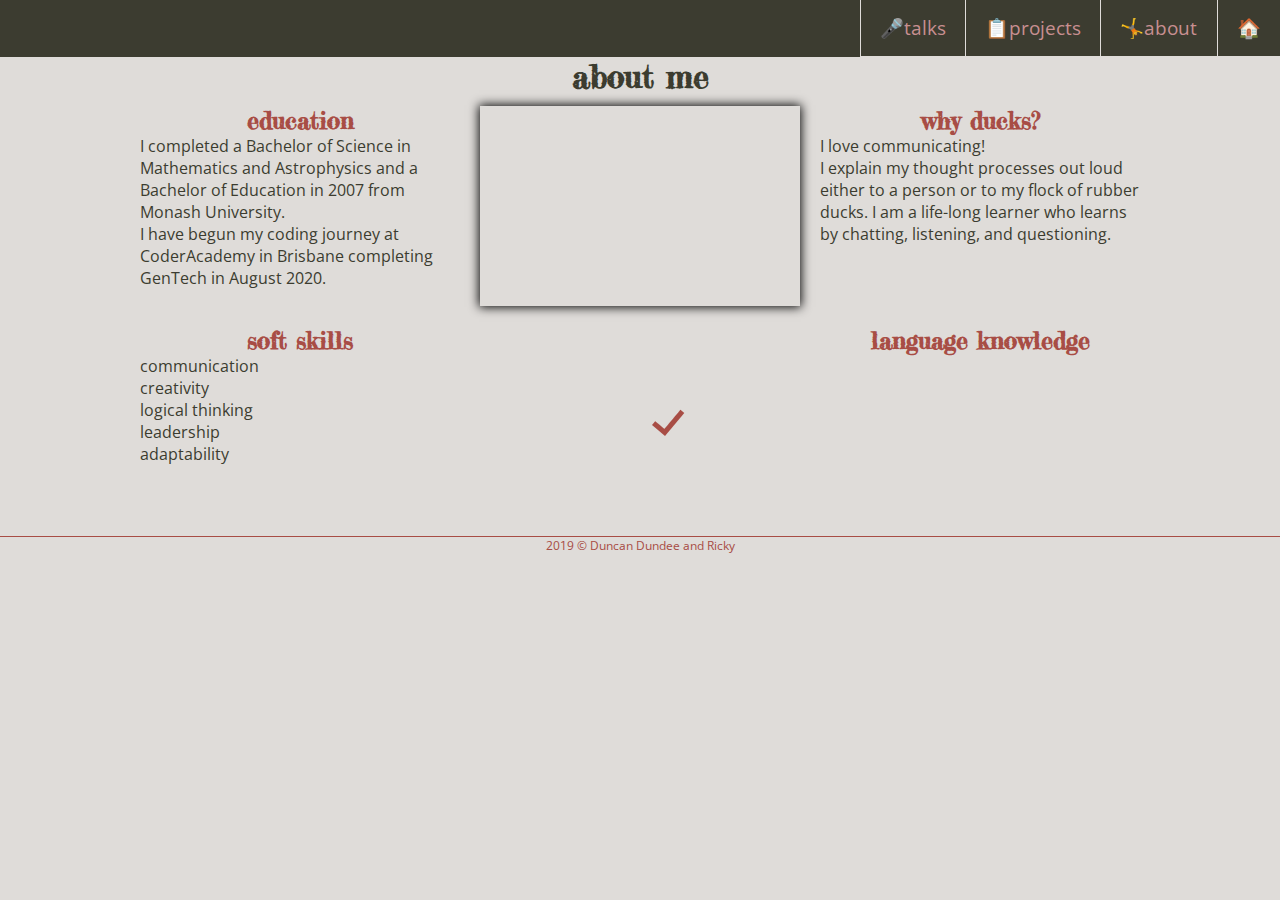
==== about.html @ 8b845032 "file structure changed so that it can be published on git pages" ====
<!DOCTYPE html>
<html lang="en">

<head>
    <meta charset="UTF-8">
    <meta name="viewport" content="width=device-width, initial-scale=1.0">
    <meta http-equiv="X-UA-Compatible" content="ie=edge">
    <link href="main.css" rel="stylesheet"/>
    <link href="https://fonts.googleapis.com/css?family=Fredericka+the+Great|Open+Sans:300,400,400i,800|Shadows+Into+Light|Source+Code+Pro:400,700&display=swap" rel="stylesheet">
    <title>Shauna McCormack</title>

<body>
    <header class="head">
        <nav class="nav">
            <ul>
                <li><a href="index.html">&#x1f3e0;</a></li>
                <li><a href="about.html">&#129336;about</a></li>
                <li><a href="project.html">&#128203;projects</a></li>
                <li><a href="talks.html">&#127908;talks</a></li>
            </ul>
        </nav>
    </header>

    <h1>about me</h1>
    <div class="container">
        
        <div class="block">
            <h2>education</h2>
            <p>I completed a Bachelor of Science in Mathematics and Astrophysics and a Bachelor of Education in 2007 from Monash University.</p>
            <p>I have begun my coding journey at CoderAcademy in Brisbane completing GenTech in August 2020.</p>
        </div> 

        <div class="block my-face">
            <div class="a">
                <div class="b">
                    <div class="c"></div>
                </div>
            </div>
        </div>

        <div class="block">
            <h2>why ducks?</h2>
            <p>I love communicating! </p>
            <p>I explain my thought processes out loud either to a person or to my flock of rubber ducks. I am a life-long learner who learns by chatting, listening, and questioning.</p>
        </div>
        
        <div class="block">
            <h2>soft skills</h2>
            <p><span class="tick"></span>
                communication</p>
            <p>creativity</p>
            <p>logical thinking</p>
            <p>leadership</p>
            <p>adaptability</p>
        </div>

        <div class="block"></div>

        <div class="block">
            <h2>language knowledge</h2>
        </div>

    </div>
    <footer class="footer">2019 &copy Duncan Dundee and Ricky</footer>

</body>
</html>
---- main.css ----
* {
  margin: 0;
  padding: 0;
}

body {
  font-family: 'Open Sans', sans-serif;
  background-color: #DFDCD9;
  color: #3C3C30;
}

h1 {
  font-family: 'Fredericka the Great', cursive;
  color: #3C3C30;
  text-align: center;
}

h2 {
  font-family: 'Fredericka the Great', cursive;
  color: #A84D45;
  text-align: center;
}

.wrapper {
  display: -ms-grid;
  display: grid;
  grid-gap: 2em;
  -ms-grid-columns: 100%;
      grid-template-columns: 100%;
      grid-template-areas: "header" "content" "ducks" "footer";
}

.head {
  -ms-grid-row: 1;
  -ms-grid-column: 1;
  grid-area: header;
}

ul {
  list-style-type: none;
  margin: 0;
  padding: 0;
  overflow: hidden;
  width: 100vw;
  background-color: #3C3C30;
}

li a {
  text-decoration: none;
  display: block;
  color: #C88F90;
  text-align: center;
  padding: .5em 1em;
  border-bottom: #DFDCD9 1px solid;
}

.content {
  -ms-grid-row: 2;
  -ms-grid-column: 1;
  grid-area: content;
  height: 100%;
  width: auto;
  display: -webkit-box;
  display: -ms-flexbox;
  display: flex;
  -webkit-box-orient: vertical;
  -webkit-box-direction: normal;
      -ms-flex-direction: column;
          flex-direction: column;
  -ms-flex-pack: distribute;
      justify-content: space-around;
  text-align: center;
  padding: 1.5em;
}

a {
  text-decoration: none;
  color: #A84D45;
}

a:hover {
  color: #DFDCD9;
  background-color: #A84D45;
  opacity: 75%;
  border-radius: 5%;
}

a:focus-within {
  background-color: #A84D45;
  color: #DFDCD9;
  opacity: 75%;
  border-radius: 5%;
}

div.ducks {
  height: 90%;
  -ms-grid-row: 3;
  -ms-grid-column: 1;
  grid-area: ducks;
  display: -webkit-box;
  display: -ms-flexbox;
  display: flex;
  -webkit-box-orient: vertical;
  -webkit-box-direction: normal;
      -ms-flex-direction: column;
          flex-direction: column;
  -webkit-box-pack: center;
      -ms-flex-pack: center;
          justify-content: center;
  margin: 0.5em;
}

div.ducks img {
  width: 90%;
  border-radius: 5%;
  padding: 1em;
}

div.ducks .name-box {
  width: 90%;
  background-color: #C88F90;
  color: #DFDCD9;
  font-family: 'Source Code Pro', monospace;
  opacity: 75%;
  padding: 1em;
  border: 2px solid #A84D45;
  outline: 1px dashed #DFDCD9;
  outline-offset: -15px;
  font-weight: bold;
  font-size: .75em;
  border-radius: 5%;
}

div.ducks .name-box .inner-code {
  color: #3C3C30;
}

.footer {
  -ms-grid-row: 4;
  -ms-grid-column: 1;
  grid-area: footer;
  text-align: center;
  font-size: .75em;
  color: #A84D45;
  border-top: #A84D45 solid 1px;
}

.container {
  display: -webkit-box;
  display: -ms-flexbox;
  display: flex;
  -webkit-box-pack: center;
      -ms-flex-pack: center;
          justify-content: center;
  -ms-flex-line-pack: center;
      align-content: center;
  -ms-flex-wrap: wrap;
      flex-wrap: wrap;
  height: 100%;
  width: 100%;
}

.container .box {
  height: 300px;
  width: 300px;
  border: 1px #3C3C30 solid;
  margin: 10px;
  background-color: #C88F90;
}

.container .block {
  height: 200px;
  width: 320px;
  margin: 10px;
}

.my-face .a {
  width: 320px;
  height: 200px;
  overflow: hidden;
  background-image: url(/docs/myface.JPG);
  margin: auto;
  top: 0px;
  bottom: 0;
  left: 0;
  right: 0;
  -webkit-box-shadow: 0 0 10px 1px #000;
          box-shadow: 0 0 10px 1px #000;
}

.my-face .b {
  width: 0;
  height: 200px;
  overflow: hidden;
  margin-left: -50px;
  -webkit-transform: skew(-20deg);
          transform: skew(-20deg);
  -webkit-transition: width 1s ease;
  transition: width 1s ease;
}

.my-face .a:hover .b {
  width: 400px;
}

.my-face .c {
  width: 400px;
  height: 200px;
  -webkit-transform: skew(20deg);
          transform: skew(20deg);
  background-image: url(/docs/Rick.JPG);
}

.tick {
  margin-top: 40px;
  margin-left: 40%;
  position: fixed;
  margin-top: 70px;
  width: 12px;
  height: 25px;
  border-top: 5px solid #A84D45;
  border-right: 5px solid #A84D45;
  -webkit-transform-origin: left top;
          transform-origin: left top;
  -webkit-transform: scaleX(-1) rotate(140deg);
          transform: scaleX(-1) rotate(140deg);
  -webkit-animation: tick 1s ease infinite;
          animation: tick 1s ease infinite;
}

@-webkit-keyframes tick {
  0% {
    width: 0px;
    height: 0px;
  }
  50% {
    width: 12px;
    height: 0px;
  }
  100% {
    width: 12px;
    height: 25px;
  }
}

@keyframes tick {
  0% {
    width: 0px;
    height: 0px;
  }
  50% {
    width: 12px;
    height: 0px;
  }
  100% {
    width: 12px;
    height: 25px;
  }
}

@media (min-width: 500px) {
  .wrapper {
    -ms-grid-columns: 0.25fr 3fr 0.25fr;
        grid-template-columns: 0.25fr 3fr 0.25fr;
        grid-template-areas: "header header header" ". content ." ". ducks ." "footer footer footer";
  }
  div.ducks .name-box {
    font-size: 1em;
  }
  li {
    float: right;
  }
  li a {
    padding: .75em 1em;
    border-left: 1px solid #DFDCD9;
    font-size: 1.2em;
  }
}

@media (min-width: 700px) {
  .wrapper {
    -ms-grid-columns: 0.25fr 4fr 2fr 0.25fr;
        grid-template-columns: 0.25fr 4fr 2fr 0.25fr;
        grid-template-areas: "header header header header" ". ducks content ." "footer footer footer footer";
  }
  div.ducks .name-box {
    font-size: 1.3em;
  }
}
/*# sourceMappingURL=main.css.map */
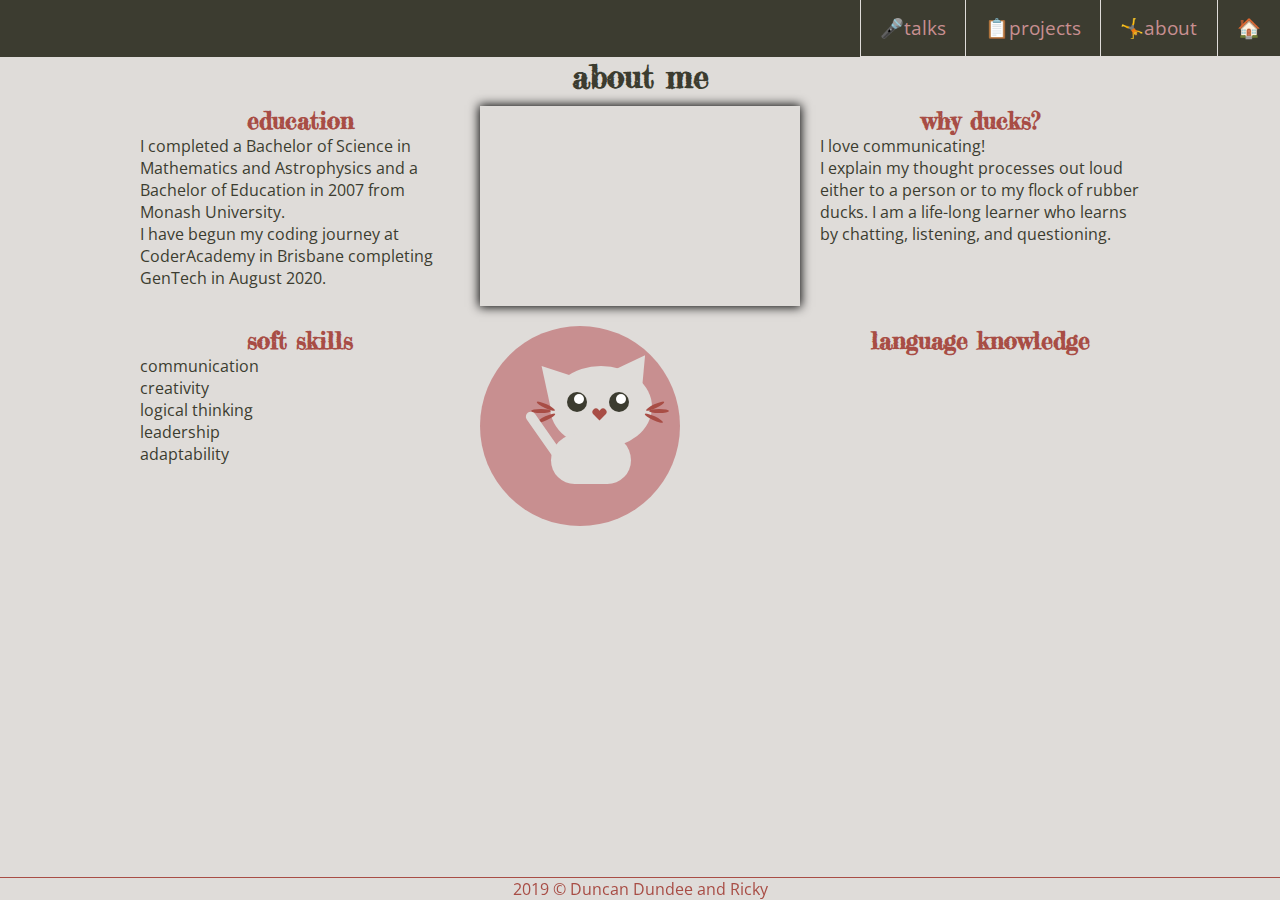
==== commit c04bcbc6: "animated cat added to about me page" ====
--- a/about.html
+++ b/about.html
@@ -31,9 +31,9 @@
         </div> 
 
         <div class="block my-face">
-            <div class="a">
-                <div class="b">
-                    <div class="c"></div>
+            <div class="me-original">
+                <div class="change">
+                    <div class="cat-pic"></div>
                 </div>
             </div>
         </div>
@@ -54,7 +54,31 @@
             <p>adaptability</p>
         </div>
 
-        <div class="block"></div>
+        <div class="block animated-cat">
+            <div class="circle">
+                <div class="heart"></div>
+                <div class="face">
+                    <div class="eye1">
+                    <div class="p1"></div>
+                 </div>
+                    <div class="eye2">
+                    <div class="p2"></div>
+                </div>
+                    <div class="nose"></div>
+                    <div class="r_ear"></div>
+                    <div class="l_ear"></div>
+                    <div class="tummy">
+                        <div class="tail"></div>
+                        <div class="whiskers1"></div>
+                        <div class="whiskers2"></div>
+                        <div class="whiskers3"></div>
+                        <div class="whiskers4"></div>
+                        <div class="whiskers5"></div>
+                        <div class="whiskers6"></div>
+                    </div>
+                </div>
+             </div>
+        </div>
 
         <div class="block">
             <h2>language knowledge</h2>
--- a/main.css
+++ b/main.css
@@ -136,13 +136,13 @@
 }
 
 .footer {
-  -ms-grid-row: 4;
-  -ms-grid-column: 1;
-  grid-area: footer;
+  position: fixed;
+  left: 0;
+  bottom: 0;
+  width: 100%;
+  color: #A84D45;
   text-align: center;
-  font-size: .75em;
-  color: #A84D45;
-  border-top: #A84D45 solid 1px;
+  border-top: solid 1px #A84D45;
 }
 
 .container {
@@ -174,11 +174,11 @@
   margin: 10px;
 }
 
-.my-face .a {
+.my-face .me-original {
   width: 320px;
   height: 200px;
   overflow: hidden;
-  background-image: url(/docs/myface.JPG);
+  background-image: url(./docs/myface.JPG);
   margin: auto;
   top: 0px;
   bottom: 0;
@@ -188,7 +188,7 @@
           box-shadow: 0 0 10px 1px #000;
 }
 
-.my-face .b {
+.my-face .change {
   width: 0;
   height: 200px;
   overflow: hidden;
@@ -199,63 +199,225 @@
   transition: width 1s ease;
 }
 
-.my-face .a:hover .b {
+.my-face .me-original:hover .change {
   width: 400px;
 }
 
-.my-face .c {
+.my-face .cat-pic {
   width: 400px;
   height: 200px;
   -webkit-transform: skew(20deg);
           transform: skew(20deg);
-  background-image: url(/docs/Rick.JPG);
-}
-
-.tick {
+  background-image: url(./docs/Rick.JPG);
+}
+
+.circle {
+  width: 200px;
+  height: 200px;
+  border-radius: 50%;
+  background-color: #C88F90;
+}
+
+.circle .face {
+  position: absolute;
+  margin-left: 70px;
   margin-top: 40px;
-  margin-left: 40%;
-  position: fixed;
-  margin-top: 70px;
-  width: 12px;
-  height: 25px;
-  border-top: 5px solid #A84D45;
-  border-right: 5px solid #A84D45;
-  -webkit-transform-origin: left top;
-          transform-origin: left top;
-  -webkit-transform: scaleX(-1) rotate(140deg);
-          transform: scaleX(-1) rotate(140deg);
-  -webkit-animation: tick 1s ease infinite;
-          animation: tick 1s ease infinite;
-}
-
-@-webkit-keyframes tick {
-  0% {
-    width: 0px;
-    height: 0px;
-  }
+  height: 80px;
+  width: 100px;
+  border-radius: 50%;
+  border: 1px solid transparent;
+  background-color: #DFDCD9;
+}
+
+.circle .face .nose {
+  background-color: #A84D45;
+  height: 7px;
+  margin: 0 50px;
+  position: relative;
+  bottom: -45px;
+  right: 5px;
+  -webkit-transform: rotate(-45deg);
+          transform: rotate(-45deg);
+  width: 7px;
+}
+
+.circle .face .nose:before,
+.circle .face .nose:after {
+  content: "";
+  background-color: #A84D45;
+  border-radius: 50%;
+  height: 7px;
+  position: absolute;
+  width: 7px;
+}
+
+.circle .face .nose:before {
+  top: -5px;
+  left: 0;
+}
+
+.circle .face .nose:after {
+  left: 5px;
+  top: 0;
+}
+
+.circle .face .eye1, .circle .face .eye2 {
+  position: relative;
+  background-color: #3C3C30;
+  height: 20px;
+  width: 20px;
+  border-radius: 50px;
+  float: left;
+  top: 25px;
+  left: 16px;
+}
+
+.circle .face .eye2 {
+  left: 38px;
+}
+
+.circle .face .p1, .circle .face .p2 {
+  position: relative;
+  height: 10px;
+  width: 10px;
+  border-radius: 50px;
+  background-color: white;
+  top: 2px;
+  left: 7px;
+}
+
+.circle .face .r_ear, .circle .face .l_ear {
+  position: relative;
+  border-bottom: 35px solid #DFDCD9;
+  border-left: 20px solid transparent;
+  border-right: 20px solid transparent;
+  float: left;
+  bottom: 30px;
+  left: 10px;
+  -webkit-transform-origin: bottom;
+          transform-origin: bottom;
+}
+
+.circle .face .l_ear {
+  bottom: 52px;
+  left: -6px;
+  -webkit-transform: rotate(-42deg);
+          transform: rotate(-42deg);
+}
+
+.circle .face .r_ear {
+  bottom: 25px;
+  left: 14px;
+  -webkit-transform: rotate(35deg);
+          transform: rotate(35deg);
+}
+
+.circle .tummy {
+  position: relative;
+  background-color: #DFDCD9;
+  height: 50px;
+  width: 80px;
+  border-radius: 50px 50px 45px 45px;
+  top: 60px;
+}
+
+.circle .tail {
+  position: relative;
+  height: 75px;
+  width: 10px;
+  background-color: #DFDCD9;
+  border-radius: 250px;
+  bottom: 35px;
+  left: 15px;
+  -webkit-transform-origin: bottom;
+          transform-origin: bottom;
+  -webkit-transform: rotate(-35deg);
+          transform: rotate(-35deg);
+  -webkit-animation: a 1s infinite;
+          animation: a 1s infinite;
+  z-index: 1;
+}
+
+@-webkit-keyframes a {
   50% {
-    width: 12px;
-    height: 0px;
-  }
-  100% {
-    width: 12px;
-    height: 25px;
-  }
-}
-
-@keyframes tick {
-  0% {
-    width: 0px;
-    height: 0px;
-  }
+    -webkit-transform: rotate(-90deg);
+            transform: rotate(-90deg);
+  }
+}
+
+@keyframes a {
   50% {
-    width: 12px;
-    height: 0px;
-  }
-  100% {
-    width: 12px;
-    height: 25px;
-  }
+    -webkit-transform: rotate(-90deg);
+            transform: rotate(-90deg);
+  }
+}
+
+.whiskers1,
+.whiskers2 {
+  position: relative;
+  height: 4px;
+  width: 20px;
+  background-color: #A84D45;
+  border-radius: 50%;
+  float: left;
+  right: 20px;
+  top: -100px;
+}
+
+.whiskers2 {
+  left: 78px;
+}
+
+.whiskers3,
+.whiskers4 {
+  position: relative;
+  height: 4px;
+  width: 20px;
+  background-color: #A84D45;
+  border-radius: 50%;
+  float: left;
+  right: 20px;
+  top: -105px;
+  -webkit-transform-origin: bottom;
+          transform-origin: bottom;
+}
+
+.whiskers4 {
+  left: 35px;
+  -webkit-transform: rotate(-25deg);
+          transform: rotate(-25deg);
+}
+
+.whiskers3 {
+  right: 56px;
+  -webkit-transform: rotate(25deg);
+          transform: rotate(25deg);
+}
+
+.whiskers5,
+.whiskers6 {
+  position: relative;
+  height: 4px;
+  width: 20px;
+  background-color: #A84D45;
+  border-radius: 50%;
+  float: left;
+  right: 20px;
+  top: -97px;
+  -webkit-transform-origin: bottom;
+          transform-origin: bottom;
+}
+
+.whiskers5 {
+  left: 92px;
+  -webkit-transform: rotate(25deg);
+          transform: rotate(25deg);
+}
+
+.whiskers6 {
+  right: 34px;
+  -webkit-transform: rotate(-25deg);
+          transform: rotate(-25deg);
 }
 
 @media (min-width: 500px) {
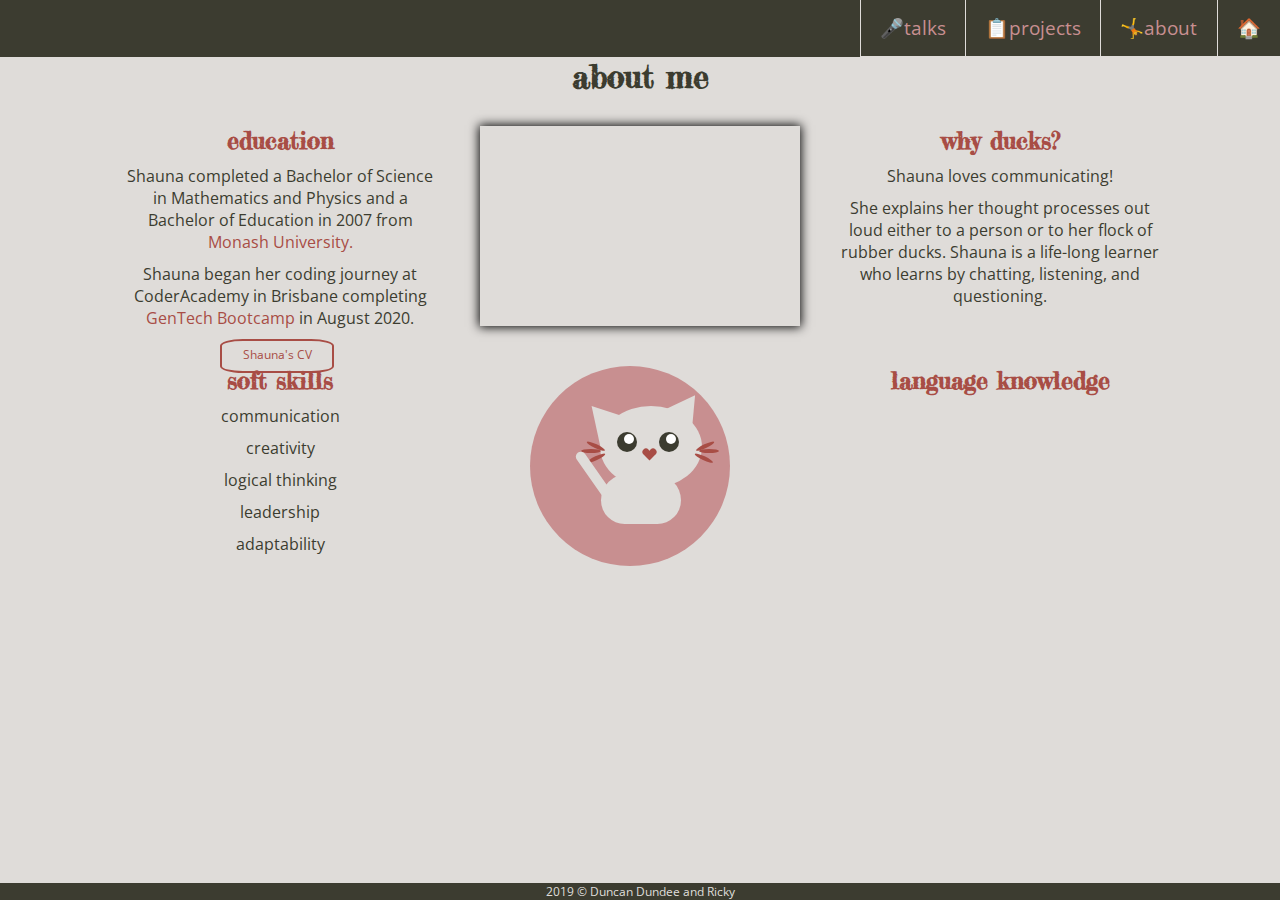
==== commit aba1d365: "about page added cv button" ====
--- a/about.html
+++ b/about.html
@@ -24,10 +24,15 @@
     <h1>about me</h1>
     <div class="container">
         
-        <div class="block">
+        <div class="block ed">
             <h2>education</h2>
-            <p>I completed a Bachelor of Science in Mathematics and Astrophysics and a Bachelor of Education in 2007 from Monash University.</p>
-            <p>I have begun my coding journey at CoderAcademy in Brisbane completing GenTech in August 2020.</p>
+            <p>Shauna completed a Bachelor of Science in Mathematics and Physics and a Bachelor of Education in 2007 from <a href="https://www.monash.edu/study/courses/find-a-course/2020/education-and-science-d3005#overview" target="_blank">Monash University.</a></p>
+            <p>Shauna began her coding journey at CoderAcademy in Brisbane completing <a href="https://coderacademy.edu.au/coding-courses/coding-bootcamps/gentech/program-information" target="_blank">GenTech Bootcamp</a> in August 2020.</p>
+            <a href="./docs/SKM_CV.pdf">
+                <div class="button">
+                    <p class="btn-words">Shauna's CV</p>
+                </div>
+            </a>
         </div> 
 
         <div class="block my-face">
@@ -40,8 +45,8 @@
 
         <div class="block">
             <h2>why ducks?</h2>
-            <p>I love communicating! </p>
-            <p>I explain my thought processes out loud either to a person or to my flock of rubber ducks. I am a life-long learner who learns by chatting, listening, and questioning.</p>
+            <p>Shauna loves communicating! </p>
+            <p>She explains her thought processes out loud either to a person or to her flock of rubber ducks. Shauna is a life-long learner who learns by chatting, listening, and questioning.</p>
         </div>
         
         <div class="block">
--- a/main.css
+++ b/main.css
@@ -1,6 +1,10 @@
 * {
   margin: 0;
   padding: 0;
+}
+
+p, h1, h2, h3, h4, h5, h6 {
+  margin-bottom: 10px;
 }
 
 body {
@@ -140,9 +144,10 @@
   left: 0;
   bottom: 0;
   width: 100%;
-  color: #A84D45;
+  color: #DFDCD9;
   text-align: center;
-  border-top: solid 1px #A84D45;
+  font-size: 0.75em;
+  background-color: #3C3C30;
 }
 
 .container {
@@ -171,7 +176,8 @@
 .container .block {
   height: 200px;
   width: 320px;
-  margin: 10px;
+  margin: 20px;
+  text-align: center;
 }
 
 .my-face .me-original {
@@ -209,6 +215,37 @@
   -webkit-transform: skew(20deg);
           transform: skew(20deg);
   background-image: url(./docs/Rick.JPG);
+  opacity: 50%;
+}
+
+.button {
+  display: -webkit-box;
+  display: -ms-flexbox;
+  display: flex;
+  -webkit-box-pack: center;
+      -ms-flex-pack: center;
+          justify-content: center;
+  width: 100px;
+  height: 20px;
+  padding: 5px;
+  border: #A84D45 solid 2px;
+  border-radius: 20%;
+  margin-left: 100px;
+  margin-top: 10px;
+  color: #A84D45;
+}
+
+.button .btn-words {
+  font-size: 0.75em;
+}
+
+.button:hover {
+  -webkit-transition: all .2s ease-in-out;
+  transition: all .2s ease-in-out;
+  background-color: #C88F90;
+  -webkit-transform: scale(1.5);
+          transform: scale(1.5);
+  color: #DFDCD9;
 }
 
 .circle {
@@ -216,6 +253,7 @@
   height: 200px;
   border-radius: 50%;
   background-color: #C88F90;
+  margin-left: 50px;
 }
 
 .circle .face {
@@ -333,19 +371,19 @@
           transform-origin: bottom;
   -webkit-transform: rotate(-35deg);
           transform: rotate(-35deg);
-  -webkit-animation: a 1s infinite;
-          animation: a 1s infinite;
+  -webkit-animation: wag 1s infinite;
+          animation: wag 1s infinite;
   z-index: 1;
 }
 
-@-webkit-keyframes a {
+@-webkit-keyframes wag {
   50% {
     -webkit-transform: rotate(-90deg);
             transform: rotate(-90deg);
   }
 }
 
-@keyframes a {
+@keyframes wag {
   50% {
     -webkit-transform: rotate(-90deg);
             transform: rotate(-90deg);
@@ -420,6 +458,43 @@
           transform: rotate(-25deg);
 }
 
+.project .me-original {
+  width: 320px;
+  height: 200px;
+  overflow: hidden;
+  background-image: url(./docs/myface.JPG);
+  margin: auto;
+  top: 0px;
+  bottom: 0;
+  left: 0;
+  right: 0;
+  -webkit-box-shadow: 0 0 10px 1px #000;
+          box-shadow: 0 0 10px 1px #000;
+}
+
+.project .change {
+  width: 0;
+  height: 200px;
+  overflow: hidden;
+  margin-left: -50px;
+  -webkit-transform: skew(-20deg);
+          transform: skew(-20deg);
+  -webkit-transition: width 1s ease;
+  transition: width 1s ease;
+}
+
+.project .me-original:hover .change {
+  width: 400px;
+}
+
+.project .cat-pic {
+  width: 400px;
+  height: 200px;
+  -webkit-transform: skew(20deg);
+          transform: skew(20deg);
+  background-image: url(./docs/Rick.JPG);
+}
+
 @media (min-width: 500px) {
   .wrapper {
     -ms-grid-columns: 0.25fr 3fr 0.25fr;
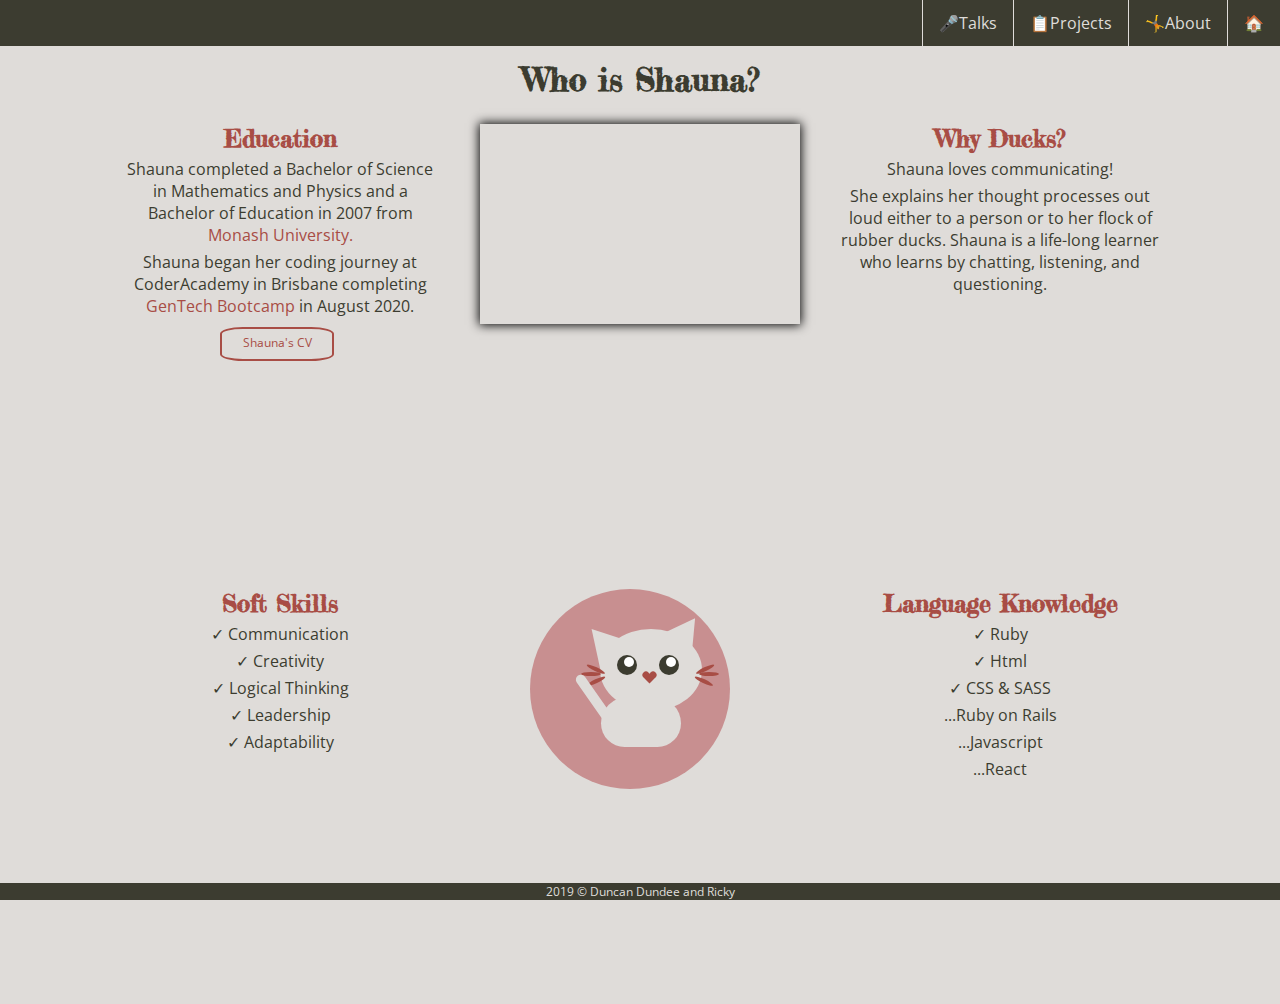
==== commit ebfc7647: "added active to project page transition for mobile phone access" ====
--- a/about.html
+++ b/about.html
@@ -11,24 +11,26 @@
 
 <body>
     <header class="head">
-        <nav class="nav">
+        <nav id="nav">
+            <label class="burger" for="hamburger">&#9776;</label>
+            <input type="checkbox" id="hamburger"/>
             <ul>
                 <li><a href="index.html">&#x1f3e0;</a></li>
-                <li><a href="about.html">&#129336;about</a></li>
-                <li><a href="project.html">&#128203;projects</a></li>
-                <li><a href="talks.html">&#127908;talks</a></li>
+                <li><a href="about.html">&#129336;About</a></li>
+                <li><a href="project.html">&#128203;Projects</a></li>
+                <li><a href="talks.html">&#127908;Talks</a></li>
             </ul>
         </nav>
     </header>
 
-    <h1>about me</h1>
+    <h1>Who is Shauna?</h1>
     <div class="container">
         
         <div class="block ed">
-            <h2>education</h2>
+            <h2>Education</h2>
             <p>Shauna completed a Bachelor of Science in Mathematics and Physics and a Bachelor of Education in 2007 from <a href="https://www.monash.edu/study/courses/find-a-course/2020/education-and-science-d3005#overview" target="_blank">Monash University.</a></p>
             <p>Shauna began her coding journey at CoderAcademy in Brisbane completing <a href="https://coderacademy.edu.au/coding-courses/coding-bootcamps/gentech/program-information" target="_blank">GenTech Bootcamp</a> in August 2020.</p>
-            <a href="./docs/SKM_CV.pdf">
+            <a href="./docs/SKM_CV.pdf" target="_blank">
                 <div class="button">
                     <p class="btn-words">Shauna's CV</p>
                 </div>
@@ -44,19 +46,18 @@
         </div>
 
         <div class="block">
-            <h2>why ducks?</h2>
+            <h2>Why Ducks?</h2>
             <p>Shauna loves communicating! </p>
             <p>She explains her thought processes out loud either to a person or to her flock of rubber ducks. Shauna is a life-long learner who learns by chatting, listening, and questioning.</p>
         </div>
         
-        <div class="block">
-            <h2>soft skills</h2>
-            <p><span class="tick"></span>
-                communication</p>
-            <p>creativity</p>
-            <p>logical thinking</p>
-            <p>leadership</p>
-            <p>adaptability</p>
+        <div class="block soft">
+            <h2>Soft Skills</h2>
+            <p>✓ Communication</p>
+            <p>✓ Creativity</p>
+            <p>✓ Logical Thinking</p>
+            <p>✓ Leadership</p>
+            <p>✓ Adaptability</p>
         </div>
 
         <div class="block animated-cat">
@@ -86,11 +87,18 @@
         </div>
 
         <div class="block">
-            <h2>language knowledge</h2>
+            <h2>Language Knowledge</h2>
+            <p>✓ Ruby</p>
+            <p>✓ Html</p>
+            <p>✓ CSS & SASS</p>
+          
+            <p>...Ruby on Rails </p>
+            <p>...Javascript</p>
+            <p>...React</p>
+            <p></p>
         </div>
 
     </div>
     <footer class="footer">2019 &copy Duncan Dundee and Ricky</footer>
-
 </body>
 </html>--- a/main.css
+++ b/main.css
@@ -4,7 +4,7 @@
 }
 
 p, h1, h2, h3, h4, h5, h6 {
-  margin-bottom: 10px;
+  margin-bottom: 5px;
 }
 
 body {
@@ -17,6 +17,7 @@
   font-family: 'Fredericka the Great', cursive;
   color: #3C3C30;
   text-align: center;
+  margin-top: 10px;
 }
 
 h2 {
@@ -28,7 +29,6 @@
 .wrapper {
   display: -ms-grid;
   display: grid;
-  grid-gap: 2em;
   -ms-grid-columns: 100%;
       grid-template-columns: 100%;
       grid-template-areas: "header" "content" "ducks" "footer";
@@ -38,24 +38,34 @@
   -ms-grid-row: 1;
   -ms-grid-column: 1;
   grid-area: header;
-}
-
-ul {
-  list-style-type: none;
-  margin: 0;
-  padding: 0;
-  overflow: hidden;
-  width: 100vw;
+  display: -webkit-box;
+  display: -ms-flexbox;
+  display: flex;
+  -ms-flex-wrap: wrap;
+      flex-wrap: wrap;
+  margin-bottom: 60px;
+}
+
+.head #nav {
+  width: 100%;
   background-color: #3C3C30;
-}
-
-li a {
-  text-decoration: none;
+  position: fixed;
+  top: 0;
+  color: #C88F90;
+}
+
+.head #nav #hamburger {
+  display: none;
+}
+
+.head #nav a {
   display: block;
-  color: #C88F90;
-  text-align: center;
-  padding: .5em 1em;
-  border-bottom: #DFDCD9 1px solid;
+  color: #DFDCD9;
+}
+
+.social-click {
+  height: 50px;
+  width: auto;
 }
 
 .content {
@@ -71,28 +81,30 @@
   -webkit-box-direction: normal;
       -ms-flex-direction: column;
           flex-direction: column;
-  -ms-flex-pack: distribute;
-      justify-content: space-around;
   text-align: center;
-  padding: 1.5em;
 }
 
 a {
   text-decoration: none;
   color: #A84D45;
+  text-align: center;
 }
 
 a:hover {
   color: #DFDCD9;
-  background-color: #A84D45;
-  opacity: 75%;
+  background-color: #C88F90;
   border-radius: 5%;
 }
 
 a:focus-within {
   background-color: #A84D45;
   color: #DFDCD9;
-  opacity: 75%;
+  border-radius: 5%;
+}
+
+a:active {
+  color: #DFDCD9;
+  background-color: #A84D45;
   border-radius: 5%;
 }
 
@@ -157,12 +169,10 @@
   -webkit-box-pack: center;
       -ms-flex-pack: center;
           justify-content: center;
-  -ms-flex-line-pack: center;
-      align-content: center;
   -ms-flex-wrap: wrap;
       flex-wrap: wrap;
-  height: 100%;
-  width: 100%;
+  height: 100vh;
+  width: 100vw;
 }
 
 .container .box {
@@ -178,6 +188,10 @@
   width: 320px;
   margin: 20px;
   text-align: center;
+}
+
+.container .ed {
+  margin-bottom: 50px;
 }
 
 .my-face .me-original {
@@ -206,6 +220,10 @@
 }
 
 .my-face .me-original:hover .change {
+  width: 400px;
+}
+
+.my-face .me-original:active .change {
   width: 400px;
 }
 
@@ -248,6 +266,94 @@
   color: #DFDCD9;
 }
 
+.box .project .original {
+  display: -webkit-box;
+  display: -ms-flexbox;
+  display: flex;
+  width: 300px;
+  height: 300px;
+  overflow: hidden;
+  margin: auto;
+  top: 0;
+  bottom: 0;
+  left: 0;
+  right: 0;
+  -webkit-box-shadow: 0 0 10px 1px #A84D45;
+          box-shadow: 0 0 10px 1px #A84D45;
+}
+
+.box .project .p1 {
+  background-image: url(./docs/Main_Menu.png);
+}
+
+.box .project .p2 {
+  background-image: url(./docs/Helpsheets.png);
+}
+
+.box .project .p3 {
+  background-image: url(./docs/Jila.png);
+}
+
+.box .project .p4 {
+  background-image: url(./docs/coding-cats.jpeg);
+}
+
+.box .project .p5 {
+  background-image: url();
+  background-color: #A84D45;
+}
+
+.box .project .p6 {
+  background-image: url();
+  background-color: #C88F90;
+}
+
+.box .project .change {
+  width: 0;
+  height: 400px;
+  overflow: hidden;
+  margin-left: -80px;
+  -webkit-transform: skew(-10deg);
+          transform: skew(-10deg);
+  -webkit-transition: width 1s ease;
+  transition: width 1s ease;
+}
+
+.box .project .original:hover .change {
+  width: 700px;
+}
+
+.box .project .original:active .change {
+  width: 700px;
+}
+
+.box .project .final {
+  width: 700px;
+  height: 700px;
+  -webkit-transform: skew(10deg);
+          transform: skew(10deg);
+  background-color: #3C3C30;
+  text-align: center;
+  display: -webkit-box;
+  display: -ms-flexbox;
+  display: flex;
+  -webkit-box-orient: vertical;
+  -webkit-box-direction: normal;
+      -ms-flex-direction: column;
+          flex-direction: column;
+}
+
+.box .project .final h2 {
+  color: #C88F90;
+}
+
+.box .project .description {
+  width: 150px;
+  height: 150px;
+  margin-left: 170px;
+  margin-top: 50px;
+}
+
 .circle {
   width: 200px;
   height: 200px;
@@ -458,41 +564,23 @@
           transform: rotate(-25deg);
 }
 
-.project .me-original {
-  width: 320px;
-  height: 200px;
-  overflow: hidden;
-  background-image: url(./docs/myface.JPG);
-  margin: auto;
-  top: 0px;
-  bottom: 0;
-  left: 0;
-  right: 0;
-  -webkit-box-shadow: 0 0 10px 1px #000;
-          box-shadow: 0 0 10px 1px #000;
-}
-
-.project .change {
-  width: 0;
-  height: 200px;
-  overflow: hidden;
-  margin-left: -50px;
-  -webkit-transform: skew(-20deg);
-          transform: skew(-20deg);
-  -webkit-transition: width 1s ease;
-  transition: width 1s ease;
-}
-
-.project .me-original:hover .change {
-  width: 400px;
-}
-
-.project .cat-pic {
-  width: 400px;
-  height: 200px;
-  -webkit-transform: skew(20deg);
-          transform: skew(20deg);
-  background-image: url(./docs/Rick.JPG);
+@media (max-width: 499px) {
+  #nav label {
+    display: inline-block;
+    font-size: 1.5em;
+    padding: 10px;
+  }
+  #nav ul {
+    display: none;
+  }
+  #nav ul li {
+    display: block;
+    padding: .5em 1em;
+    border-bottom: #DFDCD9 1px solid;
+  }
+  #nav input:checked ~ ul {
+    display: block;
+  }
 }
 
 @media (min-width: 500px) {
@@ -504,13 +592,25 @@
   div.ducks .name-box {
     font-size: 1em;
   }
-  li {
+  #nav .burger {
+    display: none;
+  }
+  #nav ul {
+    list-style-type: none;
+    margin: 0;
+    padding: 0;
+  }
+  #nav ul li {
+    display: inline-block;
+    -webkit-box-sizing: border-box;
+            box-sizing: border-box;
     float: right;
   }
-  li a {
+  #nav ul li a {
+    text-align: center;
+    text-decoration: none;
+    border-left: 1px solid #DFDCD9;
     padding: .75em 1em;
-    border-left: 1px solid #DFDCD9;
-    font-size: 1.2em;
   }
 }
 
@@ -523,5 +623,9 @@
   div.ducks .name-box {
     font-size: 1.3em;
   }
+  .social-click {
+    height: 80px;
+    width: auto;
+  }
 }
 /*# sourceMappingURL=main.css.map */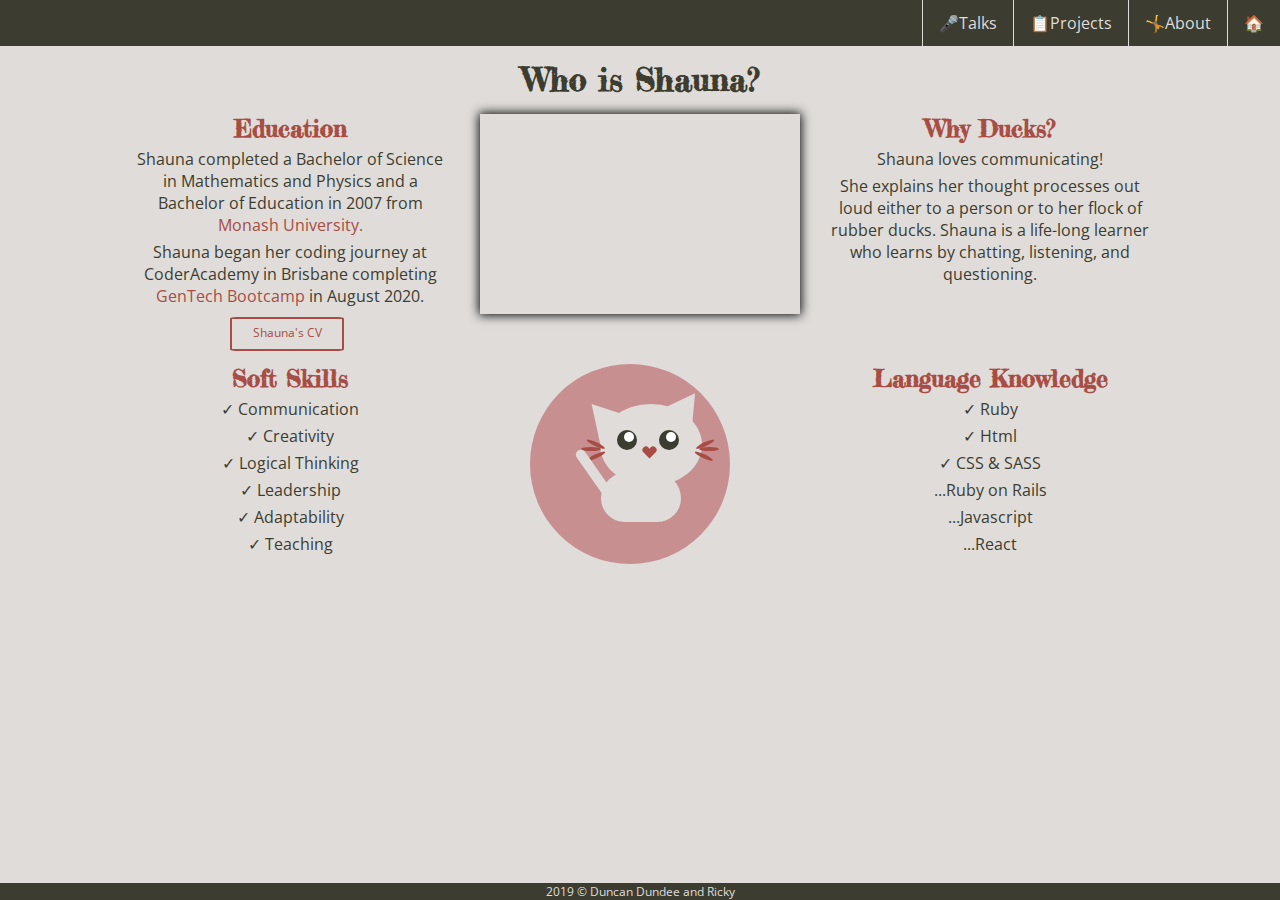
==== commit 2b039324: "changed spacing between boxes on about page" ====
--- a/about.html
+++ b/about.html
@@ -49,6 +49,7 @@
             <h2>Why Ducks?</h2>
             <p>Shauna loves communicating! </p>
             <p>She explains her thought processes out loud either to a person or to her flock of rubber ducks. Shauna is a life-long learner who learns by chatting, listening, and questioning.</p>
+        
         </div>
         
         <div class="block soft">
@@ -58,6 +59,7 @@
             <p>✓ Logical Thinking</p>
             <p>✓ Leadership</p>
             <p>✓ Adaptability</p>
+            <p>✓ Teaching</p>
         </div>
 
         <div class="block animated-cat">
@@ -86,7 +88,7 @@
              </div>
         </div>
 
-        <div class="block">
+        <div class="block language">
             <h2>Language Knowledge</h2>
             <p>✓ Ruby</p>
             <p>✓ Html</p>
@@ -95,7 +97,6 @@
             <p>...Ruby on Rails </p>
             <p>...Javascript</p>
             <p>...React</p>
-            <p></p>
         </div>
 
     </div>
--- a/main.css
+++ b/main.css
@@ -18,6 +18,7 @@
   color: #3C3C30;
   text-align: center;
   margin-top: 10px;
+  margin-bottom: 15px;
 }
 
 h2 {
@@ -31,7 +32,7 @@
   display: grid;
   -ms-grid-columns: 100%;
       grid-template-columns: 100%;
-      grid-template-areas: "header" "content" "ducks" "footer";
+      grid-template-areas: "header" "content" "panel-image" "footer";
 }
 
 .head {
@@ -52,6 +53,7 @@
   position: fixed;
   top: 0;
   color: #C88F90;
+  z-index: 4;
 }
 
 .head #nav #hamburger {
@@ -66,6 +68,39 @@
 .social-click {
   height: 50px;
   width: auto;
+  -webkit-transform: rotate(0);
+          transform: rotate(0);
+  -webkit-transition: all 400ms;
+  transition: all 400ms;
+}
+
+.social-click:hover {
+  -webkit-transform: rotate(360deg);
+          transform: rotate(360deg);
+}
+
+@-webkit-keyframes flyin {
+  to {
+    -webkit-filter: blur(0);
+            filter: blur(0);
+    -webkit-transform: scale(1);
+            transform: scale(1);
+    opacity: 1;
+  }
+}
+
+@keyframes flyin {
+  to {
+    -webkit-filter: blur(0);
+            filter: blur(0);
+    -webkit-transform: scale(1);
+            transform: scale(1);
+    opacity: 1;
+  }
+}
+
+form {
+  line-height: 25px;
 }
 
 .content {
@@ -84,35 +119,35 @@
   text-align: center;
 }
 
-a {
+#nav a, .ed a, .project a {
   text-decoration: none;
   color: #A84D45;
   text-align: center;
 }
 
-a:hover {
+#nav a:hover, .ed a:hover, .project a:hover {
   color: #DFDCD9;
   background-color: #C88F90;
   border-radius: 5%;
 }
 
-a:focus-within {
+#nav a:focus-within, .ed a:focus-within, .project a:focus-within {
   background-color: #A84D45;
   color: #DFDCD9;
   border-radius: 5%;
 }
 
-a:active {
+#nav a:active, .ed a:active, .project a:active {
   color: #DFDCD9;
   background-color: #A84D45;
   border-radius: 5%;
 }
 
-div.ducks {
+.panel-image {
   height: 90%;
   -ms-grid-row: 3;
   -ms-grid-column: 1;
-  grid-area: ducks;
+  grid-area: panel-image;
   display: -webkit-box;
   display: -ms-flexbox;
   display: flex;
@@ -126,13 +161,13 @@
   margin: 0.5em;
 }
 
-div.ducks img {
+.panel-image img {
   width: 90%;
   border-radius: 5%;
   padding: 1em;
 }
 
-div.ducks .name-box {
+.panel-image .name-box {
   width: 90%;
   background-color: #C88F90;
   color: #DFDCD9;
@@ -147,7 +182,7 @@
   border-radius: 5%;
 }
 
-div.ducks .name-box .inner-code {
+.panel-image .name-box .inner-code {
   color: #3C3C30;
 }
 
@@ -171,8 +206,8 @@
           justify-content: center;
   -ms-flex-wrap: wrap;
       flex-wrap: wrap;
-  height: 100vh;
   width: 100vw;
+  height: auto;
 }
 
 .container .box {
@@ -181,17 +216,34 @@
   border: 1px #3C3C30 solid;
   margin: 10px;
   background-color: #C88F90;
+  border-radius: 5%;
+}
+
+.container .box .overlay {
+  width: 85%;
+  min-width: 30%;
+  margin: 3% auto;
+  display: block;
+  padding: 2%;
+  height: 85%;
+  background-color: rgba(255, 255, 255, 0.9);
+  border-radius: 40px;
+  text-align: center;
 }
 
 .container .block {
   height: 200px;
   width: 320px;
-  margin: 20px;
+  margin: 0 15px 15px 15px;
   text-align: center;
 }
 
 .container .ed {
   margin-bottom: 50px;
+}
+
+.container .language {
+  margin-bottom: 20px;
 }
 
 .my-face .me-original {
@@ -247,7 +299,7 @@
   height: 20px;
   padding: 5px;
   border: #A84D45 solid 2px;
-  border-radius: 20%;
+  border-radius: 5%;
   margin-left: 100px;
   margin-top: 10px;
   color: #A84D45;
@@ -264,6 +316,25 @@
   -webkit-transform: scale(1.5);
           transform: scale(1.5);
   color: #DFDCD9;
+}
+
+.presenting {
+  background-image: url("./docs/presenting.JPG");
+  width: 100%;
+}
+
+.presenting .box {
+  background-color: #DFDCD9;
+  opacity: 75%;
+  padding: 1em;
+  border: 2px solid #A84D45;
+  outline: 1px dashed #DFDCD9;
+  outline-offset: -15px;
+  border-radius: 5%;
+}
+
+.box .project {
+  cursor: pointer;
 }
 
 .box .project .original {
@@ -280,6 +351,7 @@
   right: 0;
   -webkit-box-shadow: 0 0 10px 1px #A84D45;
           box-shadow: 0 0 10px 1px #A84D45;
+  border-radius: 5%;
 }
 
 .box .project .p1 {
@@ -299,7 +371,7 @@
 }
 
 .box .project .p5 {
-  background-image: url();
+  background-image: url(./docs/dundee.JPG);
   background-color: #A84D45;
 }
 
@@ -317,9 +389,14 @@
           transform: skew(-10deg);
   -webkit-transition: width 1s ease;
   transition: width 1s ease;
+  border-radius: 5%;
 }
 
 .box .project .original:hover .change {
+  width: 700px;
+}
+
+.box .project .original:focus-within .change {
   width: 700px;
 }
 
@@ -341,6 +418,7 @@
   -webkit-box-direction: normal;
       -ms-flex-direction: column;
           flex-direction: column;
+  border-radius: 5%;
 }
 
 .box .project .final h2 {
@@ -587,9 +665,9 @@
   .wrapper {
     -ms-grid-columns: 0.25fr 3fr 0.25fr;
         grid-template-columns: 0.25fr 3fr 0.25fr;
-        grid-template-areas: "header header header" ". content ." ". ducks ." "footer footer footer";
-  }
-  div.ducks .name-box {
+        grid-template-areas: "header header header" ". content ." ". panel-image ." "footer footer footer";
+  }
+  .panel-image .name-box {
     font-size: 1em;
   }
   #nav .burger {
@@ -618,9 +696,9 @@
   .wrapper {
     -ms-grid-columns: 0.25fr 4fr 2fr 0.25fr;
         grid-template-columns: 0.25fr 4fr 2fr 0.25fr;
-        grid-template-areas: "header header header header" ". ducks content ." "footer footer footer footer";
-  }
-  div.ducks .name-box {
+        grid-template-areas: "header header header header" ". panel-image content ." "footer footer footer footer";
+  }
+  .panel-image .name-box {
     font-size: 1.3em;
   }
   .social-click {
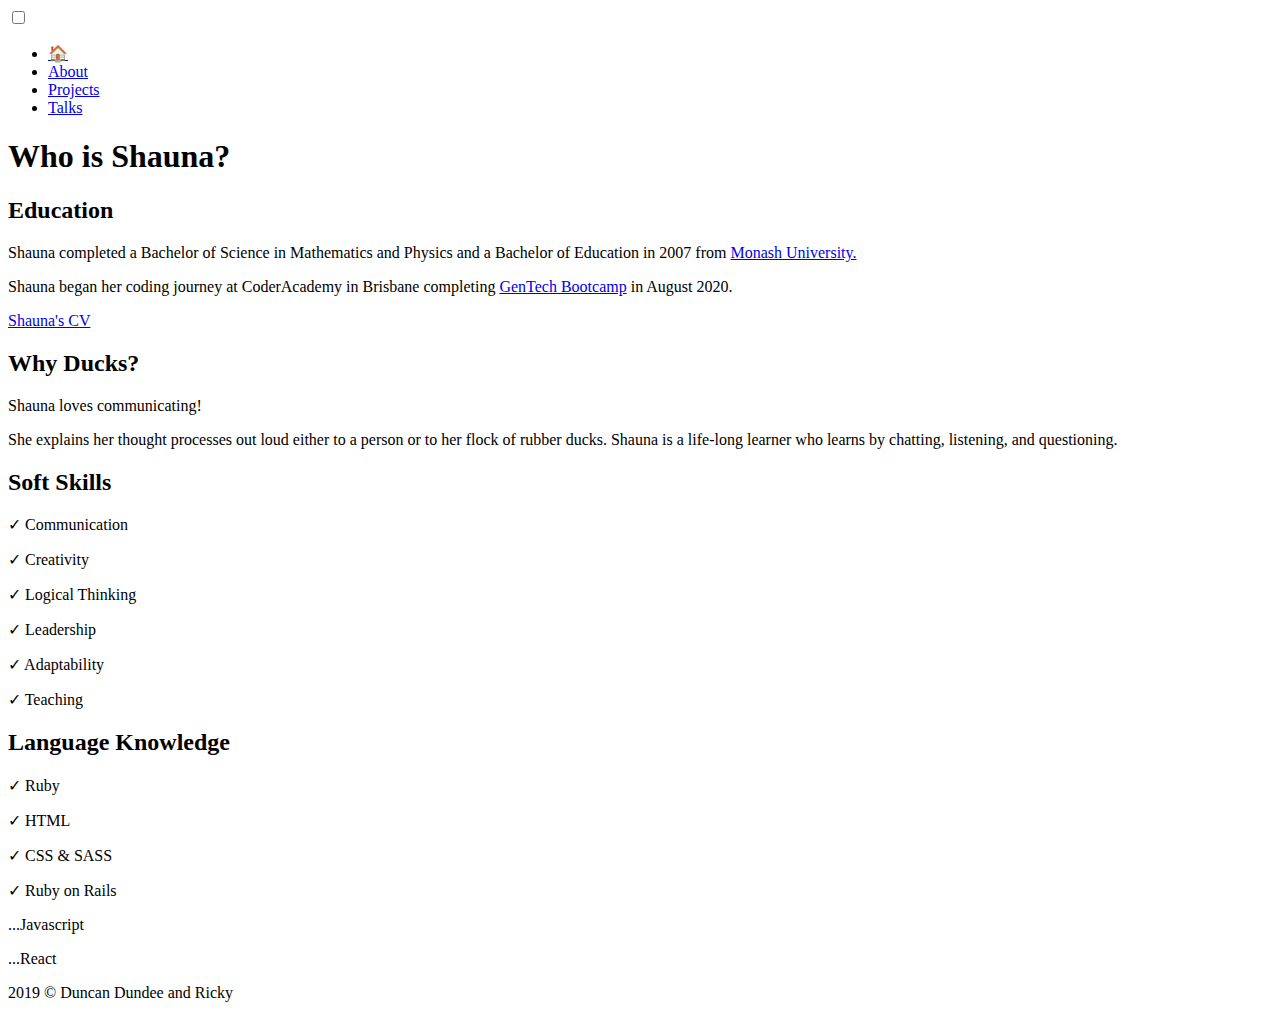
==== commit ebc6a599: "update technical skills" ====
--- a/about.html
+++ b/about.html
@@ -5,22 +5,26 @@
     <meta charset="UTF-8">
     <meta name="viewport" content="width=device-width, initial-scale=1.0">
     <meta http-equiv="X-UA-Compatible" content="ie=edge">
-    <link href="main.css" rel="stylesheet"/>
+    <link href="main.css" rel="stylesheet" integrity="sha384-SYwWNS2Ma9HRh6tRmacR6Xvzctk5CYOjeeOpkhKbMOtHH2jxHrnfZMeP0QyQzdc8" />
     <link href="https://fonts.googleapis.com/css?family=Fredericka+the+Great|Open+Sans:300,400,400i,800|Shadows+Into+Light|Source+Code+Pro:400,700&display=swap" rel="stylesheet">
     <title>Shauna McCormack</title>
 
 <body>
     <header class="head">
         <nav id="nav">
-            <label class="burger" for="hamburger">&#9776;</label>
-            <input type="checkbox" id="hamburger"/>
-            <ul>
-                <li><a href="index.html">&#x1f3e0;</a></li>
-                <li><a href="about.html">&#129336;About</a></li>
-                <li><a href="project.html">&#128203;Projects</a></li>
-                <li><a href="talks.html">&#127908;Talks</a></li>
-            </ul>
-        </nav>
+            <div id="menu_button">
+                <input type="checkbox" id="menu_checkbox">
+                <label for="menu_checkbox" id="menu_label">
+                  <div id="menu_text_bar"></div>
+                </label>
+                <ul id="nav-selectors">
+                    <li><a href="index.html">&#x1f3e0;</a></li>
+                    <li><a href="about.html">About</a></li>
+                    <li><a href="project.html">Projects</a></li>
+                    <li><a href="talks.html">Talks</a></li>
+                </ul>
+            </div>
+        </nav> 
     </header>
 
     <h1>Who is Shauna?</h1>
@@ -31,7 +35,7 @@
             <p>Shauna completed a Bachelor of Science in Mathematics and Physics and a Bachelor of Education in 2007 from <a href="https://www.monash.edu/study/courses/find-a-course/2020/education-and-science-d3005#overview" target="_blank">Monash University.</a></p>
             <p>Shauna began her coding journey at CoderAcademy in Brisbane completing <a href="https://coderacademy.edu.au/coding-courses/coding-bootcamps/gentech/program-information" target="_blank">GenTech Bootcamp</a> in August 2020.</p>
             <a href="./docs/SKM_CV.pdf" target="_blank">
-                <div class="button">
+                <div class="cv-button">
                     <p class="btn-words">Shauna's CV</p>
                 </div>
             </a>
@@ -91,10 +95,10 @@
         <div class="block language">
             <h2>Language Knowledge</h2>
             <p>✓ Ruby</p>
-            <p>✓ Html</p>
+            <p>✓ HTML</p>
             <p>✓ CSS & SASS</p>
           
-            <p>...Ruby on Rails </p>
+            <p>✓ Ruby on Rails </p>
             <p>...Javascript</p>
             <p>...React</p>
         </div>
--- a/main.css
+++ b/main.css
@@ -19,12 +19,53 @@
   text-align: center;
   margin-top: 10px;
   margin-bottom: 15px;
+  -webkit-animation: flyin 1.2s ease forwards;
+          animation: flyin 1.2s ease forwards;
+  opacity: 0;
+  -webkit-transform: scale(2);
+          transform: scale(2);
+  -webkit-filter: blur(4px);
+          filter: blur(4px);
 }
 
 h2 {
   font-family: 'Fredericka the Great', cursive;
   color: #A84D45;
   text-align: center;
+  -webkit-animation: blinker 1.5s linear infinite;
+          animation: blinker 1.5s linear infinite;
+}
+
+@-webkit-keyframes flyin {
+  to {
+    -webkit-filter: blur(0);
+            filter: blur(0);
+    -webkit-transform: scale(1);
+            transform: scale(1);
+    opacity: 1;
+  }
+}
+
+@keyframes flyin {
+  to {
+    -webkit-filter: blur(0);
+            filter: blur(0);
+    -webkit-transform: scale(1);
+            transform: scale(1);
+    opacity: 1;
+  }
+}
+
+@-webkit-keyframes blinker {
+  50% {
+    opacity: 0;
+  }
+}
+
+@keyframes blinker {
+  50% {
+    opacity: 0;
+  }
 }
 
 .wrapper {
@@ -56,7 +97,7 @@
   z-index: 4;
 }
 
-.head #nav #hamburger {
+.head #nav #menu_checkbox {
   display: none;
 }
 
@@ -77,30 +118,6 @@
 .social-click:hover {
   -webkit-transform: rotate(360deg);
           transform: rotate(360deg);
-}
-
-@-webkit-keyframes flyin {
-  to {
-    -webkit-filter: blur(0);
-            filter: blur(0);
-    -webkit-transform: scale(1);
-            transform: scale(1);
-    opacity: 1;
-  }
-}
-
-@keyframes flyin {
-  to {
-    -webkit-filter: blur(0);
-            filter: blur(0);
-    -webkit-transform: scale(1);
-            transform: scale(1);
-    opacity: 1;
-  }
-}
-
-form {
-  line-height: 25px;
 }
 
 .content {
@@ -159,6 +176,8 @@
       -ms-flex-pack: center;
           justify-content: center;
   margin: 0.5em;
+  -webkit-animation: moveUpThenDown 0.8s ease 0.2s forwards, shakeWhileMovingUp 0.8s ease 0.2s forwards, shakeWhileMovingDown 0.2s ease 0.8s forwards;
+          animation: moveUpThenDown 0.8s ease 0.2s forwards, shakeWhileMovingUp 0.8s ease 0.2s forwards, shakeWhileMovingDown 0.2s ease 0.8s forwards;
 }
 
 .panel-image img {
@@ -219,7 +238,11 @@
   border-radius: 5%;
 }
 
-.container .box .overlay {
+.container .b1, .container .b2, .container .b3 {
+  height: 400px;
+}
+
+.container .b1 .overlay, .container .b2 .overlay, .container .b3 .overlay {
   width: 85%;
   min-width: 30%;
   margin: 3% auto;
@@ -228,14 +251,59 @@
   height: 85%;
   background-color: rgba(255, 255, 255, 0.9);
   border-radius: 40px;
-  text-align: center;
+}
+
+.container .b1 .overlay form, .container .b2 .overlay form, .container .b3 .overlay form {
+  text-align: left;
+  line-height: 25px;
+}
+
+.container .b1 .overlay form input, .container .b2 .overlay form input, .container .b3 .overlay form input {
+  border: 1px solid #A84D45;
+  border-radius: 5%;
+}
+
+.container .b1 .overlay form input[type=text]:hover, .container .b2 .overlay form input[type=text]:hover, .container .b3 .overlay form input[type=text]:hover {
+  background-color: #DFDCD9;
+}
+
+.container .b1 .overlay form textarea, .container .b2 .overlay form textarea, .container .b3 .overlay form textarea {
+  -webkit-box-sizing: border-box;
+          box-sizing: border-box;
+  border: 1px solid #A84D45;
+  border-radius: 5%;
+  resize: none;
+}
+
+.container .b1 .overlay form textarea:hover, .container .b2 .overlay form textarea:hover, .container .b3 .overlay form textarea:hover {
+  background-color: #DFDCD9;
+}
+
+.container .b1 .overlay form .btn, .container .b2 .overlay form .btn, .container .b3 .overlay form .btn {
+  border: 1px solid #A84D45;
+  color: #A84D45;
+  border-radius: 5%;
+  margin-left: 100px;
+}
+
+.container .b1 .overlay form .btn:hover, .container .b2 .overlay form .btn:hover, .container .b3 .overlay form .btn:hover {
+  -webkit-transition: all .2s ease-in-out;
+  transition: all .2s ease-in-out;
+  background-color: #C88F90;
+  -webkit-transform: scale(1.5);
+          transform: scale(1.5);
+  color: #DFDCD9;
+}
+
+.container .b1 .overlay img, .container .b2 .overlay img, .container .b3 .overlay img {
+  width: 75%;
+  height: auto;
 }
 
 .container .block {
   height: 200px;
   width: 320px;
   margin: 0 15px 15px 15px;
-  text-align: center;
 }
 
 .container .ed {
@@ -244,6 +312,24 @@
 
 .container .language {
   margin-bottom: 20px;
+}
+
+.container .gif {
+  display: -webkit-box;
+  display: -ms-flexbox;
+  display: flex;
+  -webkit-box-orient: vertical;
+  -webkit-box-direction: normal;
+      -ms-flex-direction: column;
+          flex-direction: column;
+}
+
+.container .gif iframe {
+  margin-top: 30px;
+}
+
+.talks img {
+  width: 100vw;
 }
 
 .my-face .me-original {
@@ -275,6 +361,10 @@
   width: 400px;
 }
 
+.my-face .me-original:focus-within .change {
+  width: 400px;
+}
+
 .my-face .me-original:active .change {
   width: 400px;
 }
@@ -288,7 +378,7 @@
   opacity: 50%;
 }
 
-.button {
+.cv-button {
   display: -webkit-box;
   display: -ms-flexbox;
   display: flex;
@@ -305,11 +395,11 @@
   color: #A84D45;
 }
 
-.button .btn-words {
+.cv-button .btn-words {
   font-size: 0.75em;
 }
 
-.button:hover {
+.cv-button:hover {
   -webkit-transition: all .2s ease-in-out;
   transition: all .2s ease-in-out;
   background-color: #C88F90;
@@ -380,56 +470,114 @@
   background-color: #C88F90;
 }
 
-.box .project .change {
-  width: 0;
-  height: 400px;
-  overflow: hidden;
-  margin-left: -80px;
-  -webkit-transform: skew(-10deg);
-          transform: skew(-10deg);
-  -webkit-transition: width 1s ease;
-  transition: width 1s ease;
-  border-radius: 5%;
-}
-
-.box .project .original:hover .change {
-  width: 700px;
-}
-
-.box .project .original:focus-within .change {
-  width: 700px;
-}
-
-.box .project .original:active .change {
-  width: 700px;
-}
-
-.box .project .final {
-  width: 700px;
-  height: 700px;
-  -webkit-transform: skew(10deg);
-          transform: skew(10deg);
-  background-color: #3C3C30;
-  text-align: center;
-  display: -webkit-box;
-  display: -ms-flexbox;
-  display: flex;
-  -webkit-box-orient: vertical;
-  -webkit-box-direction: normal;
-      -ms-flex-direction: column;
-          flex-direction: column;
-  border-radius: 5%;
-}
-
-.box .project .final h2 {
-  color: #C88F90;
-}
-
-.box .project .description {
-  width: 150px;
-  height: 150px;
-  margin-left: 170px;
-  margin-top: 50px;
+@media (max-width: 499px) {
+  a .description {
+    margin-right: 20px;
+    background-color: #3C3C30;
+    color: #DFDCD9;
+    font-size: 0.75em;
+    text-align: center;
+    width: 150px;
+    height: 150px;
+    margin-left: 150px;
+    margin-top: 150px;
+    opacity: 85%;
+    padding: 5px;
+    border-radius: 5%;
+  }
+}
+
+@media (min-width: 500px) {
+  .box .project .change {
+    width: 0;
+    height: 400px;
+    overflow: hidden;
+    margin-left: -80px;
+    -webkit-transform: skew(-10deg);
+            transform: skew(-10deg);
+    -webkit-transition: width 1s ease;
+    transition: width 1s ease;
+    border-radius: 5%;
+  }
+  .box .project .original:hover .change {
+    width: 700px;
+  }
+  .box .project .original:focus-within .change {
+    width: 700px;
+  }
+  .box .project .original:active .change {
+    width: 700px;
+  }
+  .box .project .final {
+    width: 700px;
+    height: 700px;
+    -webkit-transform: skew(10deg);
+            transform: skew(10deg);
+    background-color: #3C3C30;
+    text-align: center;
+    display: -webkit-box;
+    display: -ms-flexbox;
+    display: flex;
+    -webkit-box-orient: vertical;
+    -webkit-box-direction: normal;
+        -ms-flex-direction: column;
+            flex-direction: column;
+    border-radius: 5%;
+    background-repeat: no-repeat;
+  }
+  .box .project .final h2 {
+    color: #C88F90;
+  }
+  .box .project .description {
+    width: 210px;
+    height: 150px;
+    margin-left: 160px;
+    margin-top: 150px;
+    background-color: none;
+  }
+  .box .project .paw1 {
+    background-image: url(./docs/paws/ricky-paw.png);
+  }
+  .box .project .paw1 .description {
+    margin-left: 160px;
+    margin-top: 10px;
+  }
+  .box .project .paw2 {
+    background-image: url(./docs/paws/gigi-paw.png);
+  }
+  .box .project .paw2 .description {
+    margin-left: 150px;
+    margin-top: 80px;
+  }
+  .box .project .paw3 {
+    background-image: url(./docs/paws/monkey-paw.png);
+    top: 100px;
+  }
+  .box .project .paw3 .description {
+    margin-left: 160px;
+    margin-top: 150px;
+  }
+  .box .project .paw4 {
+    background-image: url(./docs/paws/margot-paw.png);
+  }
+  .box .project .paw4 .description {
+    margin-left: 160px;
+    margin-top: 200px;
+  }
+  .box .project .paw5 {
+    background-image: url(./docs/paws/duncan-paw.png);
+  }
+  .box .project .paw5 .description {
+    margin-left: 160px;
+    margin-top: 10px;
+  }
+  .box .project .paw6 {
+    background-image: url(./docs/paws/ricky-paw.png);
+  }
+  .box .project .paw6 .description {
+    margin-left: 160px;
+    margin-top: 80px;
+  }
 }
 
 .circle {
@@ -545,32 +693,33 @@
 
 .circle .tail {
   position: relative;
-  height: 75px;
-  width: 10px;
-  background-color: #DFDCD9;
-  border-radius: 250px;
+  height: 70px;
+  width: 70px;
+  -webkit-box-shadow: 15px 15px 0 0 #DFDCD9;
+          box-shadow: 15px 15px 0 0 #DFDCD9;
+  border-radius: 50%;
   bottom: 35px;
-  left: 15px;
+  left: -20px;
   -webkit-transform-origin: bottom;
           transform-origin: bottom;
-  -webkit-transform: rotate(-35deg);
-          transform: rotate(-35deg);
-  -webkit-animation: wag 1s infinite;
-          animation: wag 1s infinite;
-  z-index: 1;
+  -webkit-transform: rotate(90deg);
+          transform: rotate(90deg);
+  -webkit-animation: wag 2s infinite;
+          animation: wag 2s infinite;
+  z-index: 4;
 }
 
 @-webkit-keyframes wag {
   50% {
-    -webkit-transform: rotate(-90deg);
-            transform: rotate(-90deg);
+    -webkit-transform: rotate(220deg);
+            transform: rotate(220deg);
   }
 }
 
 @keyframes wag {
   50% {
-    -webkit-transform: rotate(-90deg);
-            transform: rotate(-90deg);
+    -webkit-transform: rotate(220deg);
+            transform: rotate(220deg);
   }
 }
 
@@ -642,21 +791,193 @@
           transform: rotate(-25deg);
 }
 
+@-webkit-keyframes moveUpThenDown {
+  0% {
+    top: 0;
+  }
+  50% {
+    top: -35px;
+  }
+  100% {
+    top: -20px;
+  }
+}
+
+@keyframes moveUpThenDown {
+  0% {
+    top: 0;
+  }
+  50% {
+    top: -35px;
+  }
+  100% {
+    top: -20px;
+  }
+}
+
+@-webkit-keyframes shakeWhileMovingUp {
+  0% {
+    -webkit-transform: rotateZ(0);
+            transform: rotateZ(0);
+  }
+  25% {
+    -webkit-transform: rotateZ(-10deg);
+            transform: rotateZ(-10deg);
+  }
+  50% {
+    -webkit-transform: rotateZ(0deg);
+            transform: rotateZ(0deg);
+  }
+  75% {
+    -webkit-transform: rotateZ(10deg);
+            transform: rotateZ(10deg);
+  }
+  100% {
+    -webkit-transform: rotateZ(0);
+            transform: rotateZ(0);
+  }
+}
+
+@keyframes shakeWhileMovingUp {
+  0% {
+    -webkit-transform: rotateZ(0);
+            transform: rotateZ(0);
+  }
+  25% {
+    -webkit-transform: rotateZ(-10deg);
+            transform: rotateZ(-10deg);
+  }
+  50% {
+    -webkit-transform: rotateZ(0deg);
+            transform: rotateZ(0deg);
+  }
+  75% {
+    -webkit-transform: rotateZ(10deg);
+            transform: rotateZ(10deg);
+  }
+  100% {
+    -webkit-transform: rotateZ(0);
+            transform: rotateZ(0);
+  }
+}
+
+@-webkit-keyframes shakeWhileMovingDown {
+  0% {
+    -webkit-transform: rotateZ(0);
+            transform: rotateZ(0);
+  }
+  80% {
+    -webkit-transform: rotateZ(3deg);
+            transform: rotateZ(3deg);
+  }
+  90% {
+    -webkit-transform: rotateZ(-3deg);
+            transform: rotateZ(-3deg);
+  }
+  100% {
+    -webkit-transform: rotateZ(0);
+            transform: rotateZ(0);
+  }
+}
+
+@keyframes shakeWhileMovingDown {
+  0% {
+    -webkit-transform: rotateZ(0);
+            transform: rotateZ(0);
+  }
+  80% {
+    -webkit-transform: rotateZ(3deg);
+            transform: rotateZ(3deg);
+  }
+  90% {
+    -webkit-transform: rotateZ(-3deg);
+            transform: rotateZ(-3deg);
+  }
+  100% {
+    -webkit-transform: rotateZ(0);
+            transform: rotateZ(0);
+  }
+}
+
 @media (max-width: 499px) {
+  #menu_button {
+    width: 49px;
+    overflow: hidden;
+  }
+  #menu_label {
+    position: relative;
+    display: block;
+    height: 39px;
+    cursor: pointer;
+  }
+  #menu_label ul {
+    display: none;
+  }
+  #menu_label:before, #menu_label:after, #menu_text_bar {
+    position: absolute;
+    width: 39px;
+    height: 5px;
+    background-color: #DFDCD9;
+    z-index: 5;
+    margin-top: 15px;
+  }
+  #menu_label:before, #menu_label:after {
+    content: '';
+    -webkit-transition: 0.4s cubic-bezier(0.68, -0.55, 0.27, 1.55) left;
+    transition: 0.4s cubic-bezier(0.68, -0.55, 0.27, 1.55) left;
+  }
+  #menu_label:before {
+    top: 0;
+  }
+  #menu_label:after {
+    top: 12px;
+  }
+  #menu_text_bar {
+    top: 24px;
+  }
+  #menu_text_bar:before {
+    content: 'MENU';
+    position: absolute;
+    top: 5px;
+    right: 0;
+    left: 0;
+    color: #C88F90;
+    font-size: 12px;
+    font-weight: bold;
+    text-align: center;
+    display: none;
+  }
+  #menu_checkbox:checked + #menu_label:before {
+    left: -49px;
+  }
+  #menu_checkbox:checked + #menu_label:after {
+    left: 49px;
+  }
+  #menu_checkbox:checked + #menu_label #menu_text_bar:before {
+    display: block;
+    -webkit-animation: moveUpThenDown 0.8s ease 0.2s forwards, shakeWhileMovingUp 0.8s ease 0.2s forwards, shakeWhileMovingDown 0.2s ease 0.8s forwards;
+            animation: moveUpThenDown 0.8s ease 0.2s forwards, shakeWhileMovingUp 0.8s ease 0.2s forwards, shakeWhileMovingDown 0.2s ease 0.8s forwards;
+  }
   #nav label {
     display: inline-block;
     font-size: 1.5em;
     padding: 10px;
   }
-  #nav ul {
+  #nav #nav-selectors {
     display: none;
-  }
-  #nav ul li {
+    width: 100%;
+    background-color: #3C3C30;
+    position: fixed;
+    top: 0;
+    color: #C88F90;
+    z-index: 4;
+  }
+  #nav #nav-selectors li {
     display: block;
     padding: .5em 1em;
     border-bottom: #DFDCD9 1px solid;
   }
-  #nav input:checked ~ ul {
+  #nav #menu_button input:checked ~ ul {
     display: block;
   }
 }
@@ -670,9 +991,6 @@
   .panel-image .name-box {
     font-size: 1em;
   }
-  #nav .burger {
-    display: none;
-  }
   #nav ul {
     list-style-type: none;
     margin: 0;
@@ -687,8 +1005,8 @@
   #nav ul li a {
     text-align: center;
     text-decoration: none;
-    border-left: 1px solid #DFDCD9;
     padding: .75em 1em;
+    height: 25px;
   }
 }
 
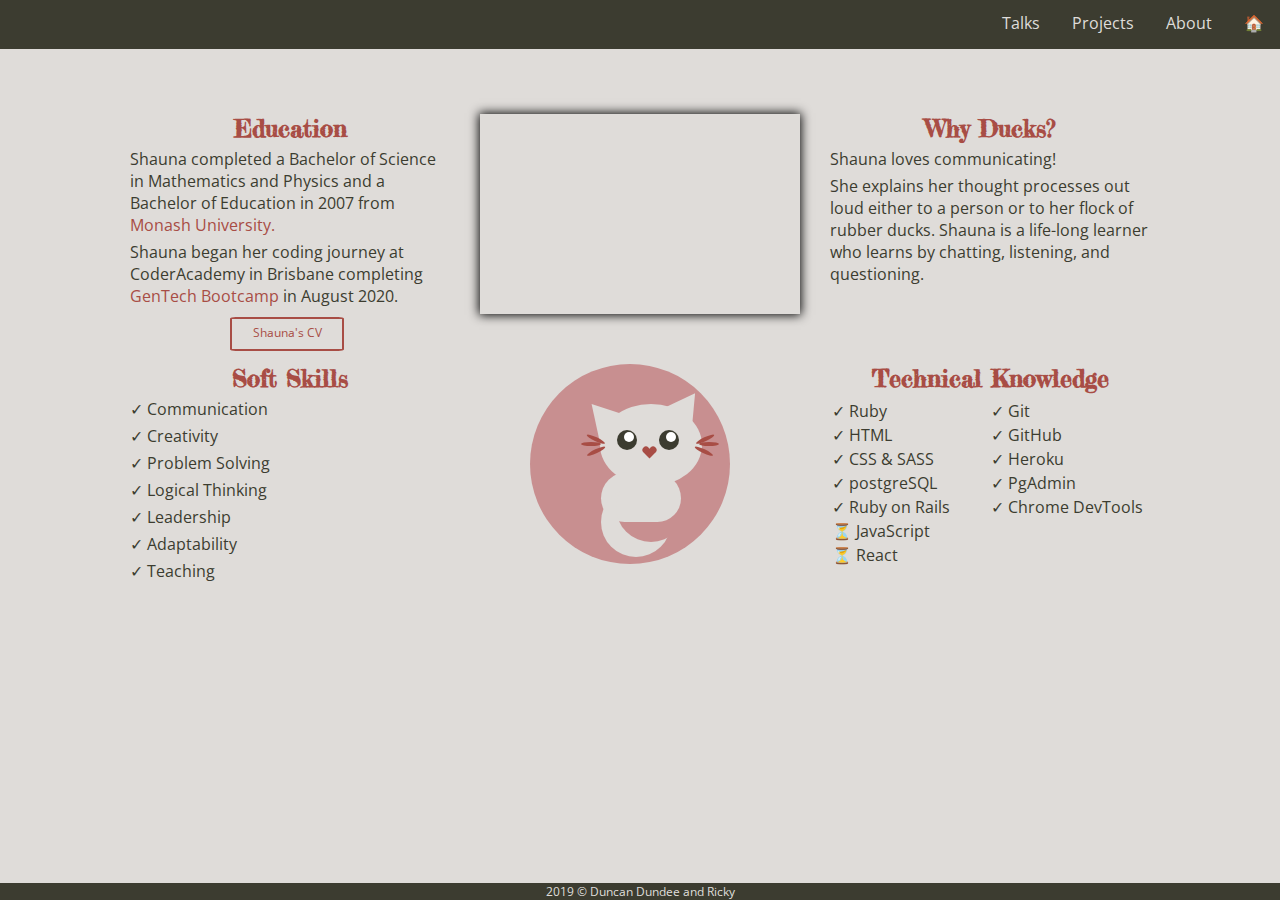
==== commit b062a679: "remove tech skills headings" ====
--- a/about.html
+++ b/about.html
@@ -5,7 +5,7 @@
     <meta charset="UTF-8">
     <meta name="viewport" content="width=device-width, initial-scale=1.0">
     <meta http-equiv="X-UA-Compatible" content="ie=edge">
-    <link href="main.css" rel="stylesheet" integrity="sha384-SYwWNS2Ma9HRh6tRmacR6Xvzctk5CYOjeeOpkhKbMOtHH2jxHrnfZMeP0QyQzdc8" />
+    <link href="main.css" rel="stylesheet" />
     <link href="https://fonts.googleapis.com/css?family=Fredericka+the+Great|Open+Sans:300,400,400i,800|Shadows+Into+Light|Source+Code+Pro:400,700&display=swap" rel="stylesheet">
     <title>Shauna McCormack</title>
 
@@ -60,6 +60,7 @@
             <h2>Soft Skills</h2>
             <p>✓ Communication</p>
             <p>✓ Creativity</p>
+            <p>✓ Problem Solving</p>
             <p>✓ Logical Thinking</p>
             <p>✓ Leadership</p>
             <p>✓ Adaptability</p>
@@ -93,15 +94,39 @@
         </div>
 
         <div class="block language">
-            <h2>Language Knowledge</h2>
-            <p>✓ Ruby</p>
-            <p>✓ HTML</p>
-            <p>✓ CSS & SASS</p>
-          
-            <p>✓ Ruby on Rails </p>
-            <p>...Javascript</p>
-            <p>...React</p>
+            <h2>Technical Knowledge</h2>
+            <table width="100%">
+                <tr>
+                    <td width="50%">✓ Ruby</td>
+                    <td>✓ Git</td>
+                </tr>
+                <tr>
+                    <td>✓ HTML</td>
+                    <td>✓ GitHub</td>
+                </tr>
+                <tr>
+                    <td>✓ CSS & SASS</td>
+                    <td>✓ Heroku</td>
+                </tr>
+                <tr>
+                    <td>✓ postgreSQL</td>
+                    <td>✓ PgAdmin</td>
+                </tr>
+                <tr>
+                    <td>✓ Ruby on Rails</td>
+                    <td>✓ Chrome DevTools</td>
+                </tr>
+                <tr>
+                    <td>⏳ JavaScript</td>
+                    <td></td>
+                </tr>
+                <tr>
+                    <td>⏳ React</td>
+                    <td></td>
+                </tr>
+            </table>
         </div>
+        <div class="block"></div>
 
     </div>
     <footer class="footer">2019 &copy Duncan Dundee and Ricky</footer>
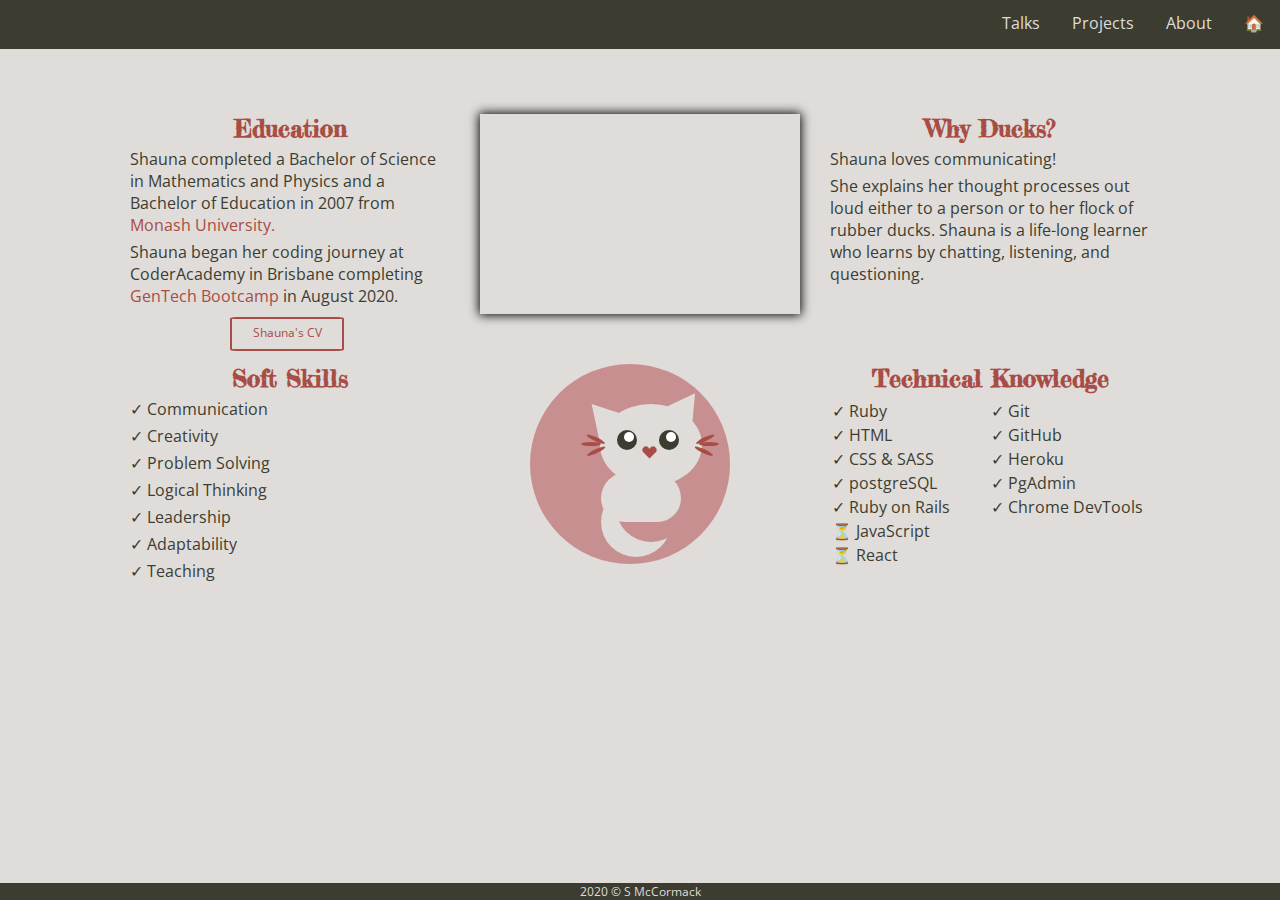
==== commit d4513177: "updated footer" ====
--- a/about.html
+++ b/about.html
@@ -129,6 +129,6 @@
         <div class="block"></div>
 
     </div>
-    <footer class="footer">2019 &copy Duncan Dundee and Ricky</footer>
+    <footer class="footer">2020 &copy S McCormack</footer>
 </body>
 </html>